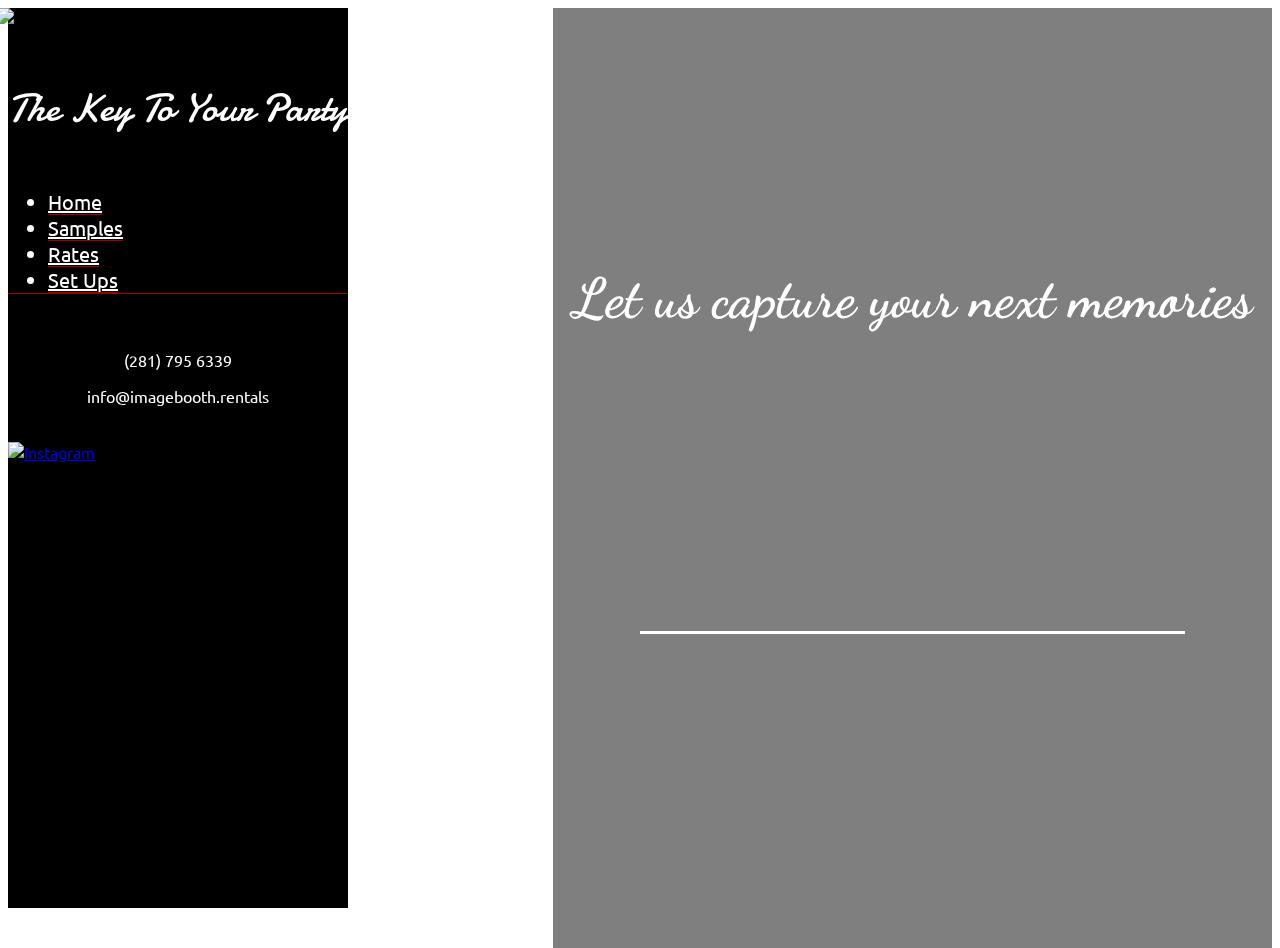
==== index.html @ 72d5aee7 "Initial Commit for Imagebooth.rentals" ====
<!DOCTYPE html>
<html lang="en">
<head>
    <meta charset="utf-8">
    <meta http-equiv="X-UA-Compatible" content="IE=edge">
    <meta name="viewport" content="width=device-width, initial-scale=1">
    <title>Image Booth</title>
    <link href="css/bootstrap.min.css" rel="stylesheet">
    <link href='style.css' type='text/css' rel='stylesheet'>
    <link rel="stylesheet" href="https://maxcdn.bootstrapcdn.com/font-awesome/4.5.0/css/font-awesome.min.css">
    <link href='https://fonts.googleapis.com/css?family=Ubuntu:400,300' rel='stylesheet' type='text/css'>
    <link href='https://fonts.googleapis.com/css?family=Laila' rel='stylesheet' type='text/css'>
    <link href='https://fonts.googleapis.com/css?family=Raleway' rel='stylesheet' type='text/css'>
    <link href='https://fonts.googleapis.com/css?family=Damion' rel='stylesheet' type='text/css'>
    <link href='https://fonts.googleapis.com/css?family=Dancing+Script:400,700' rel='stylesheet' type='text/css'>
    <link href="mediaqueries.css" rel="stylesheet" />
</head>

<body>
        <div class='container-fluid'>
            <div class='row'>
                <div class='col-xs-12 col-sm-6 col-md-3 col-lg-3 left-sidebar'>

                    <img src='imageboothblack.jpg' alt='Image Booth' class='logo' width='300px' height='300px'>
                    <h4 class='slogan'>The Key To Your Party</h4>
                    <ul class='nav navbar navbar-center'>
                        <li><a href='./index.html' class='nav'>Home</a></li>
                        <li><a href='./Samples.html' class='nav'>Samples</a></li>
                        <li><a href='./Rates.html' class='nav'>Rates</a></li>
                        <li><a href='./Setup.html' class='nav'>Set Ups</a></li>
                    </ul>
                    <div class='contacts'>
                    <p>(281) 795 6339</p>
                    <p>info@imagebooth.rentals</p>
                    </div>
                    <div><a href="https://www.instagram.com/imagebooth/?ref=badge" class="ig-b- ig-b-48"><img src="//badges.instagram.com/static/images/ig-badge-48.png" alt="Instagram" /></a></div>

                </div>

                <div class='col-xs-0 col-sm-6 col-md-9 col-lg-9 page-content'>
                    <div class='main-quotes'>
                        <h1>Let us capture your next memories</h1>
                        <h3>There are no events too big or too small!</h3>
                        <div><hr size='3' width='80%' color='white'></div>
                    </div>
                    
                    
                   
    
            </div>
    </div>


</body>
---- style.css ----
body {
    font-family: Ubuntu;
}
.container-fluid {
    position: relative;
}

/**************SIDE BAR*************************/
.left-sidebar {
    position: fixed;
    float: left;
    background: rgba(0, 0, 0, 1);
    height: 100%;
}

.logo {
    margin: -10px;
}

.slogan {
    color: white;
    text-align: center;
    font-family: Damion;
    font-weight: 100;
    font-size: 40px;
}

.contacts {
    text-align: center;
    padding: 20px;
}

.contacts p {
    color: white;
    font-size: 16px;
}

.nav {
    color: white;
    font-size: 20px;
    font-family: Ubuntu; 
    border-bottom: 1px solid rgba(255, 0, 0, .6);
}
/*****************************************SIDE BAR*************************/


/******************************MAIN CONTENT *******************************/

.page-content {
    position: relative;
    float: right;
    padding: 20px;
    overflow-x: hidden;
    background: linear-gradient(rgba(0, 0, 0, .5), rgba(0, 0, 0, .5)), url('VintageBackground.jpg');
    background-size: cover;
    background-attachment: scroll;
    text-align: center;
}
.main-quotes {
    height: 700px;
    padding-top: 200px;
    color: white;
    font-family: Dancing Script;
}
.main-quotes h1 {
    font-size: 55px;
}

.main-quotes h3 {
    display: none;
    font-size: 20px;
    font-family: Raleway;
}
hr {
    margin-top: 300px;
}
/******************************MAIN CONTENT *******************************/



/**********************************Sample Pic Page************************/
.well {
    background: rgba(0, 0, 0, .5);
    border: none;
}
.samples-page {
    background: linear-gradient(rgba(0, 0, 0, .5), rgba(0, 0, 0, .5)), url('PixelsBackground.jpg');
    background-size: cover;
    background-attachment: fixed;
}
.sample-pics {
    text-align: center;
}

/**********************************Sample Pic Page************************/





/***********************************Rates Page***************************/
.rates {
    border: 10px solid rgba(255, 255, 255, .5);
}

.rate-background {
    background: linear-gradient(rgba(0, 0, 0, .5), rgba(0, 0, 0, .5)), url('PixelsBackground.jpg');
    background-size: cover;
}

.rate-pic {
    height: 700px;
    padding: 50px;
}

.rates {
    margin: 10px auto;
}
/***********************************Rates Page***************************/

/***********************************Setup Page***************************/

.setup1 {
    width: 1200px;
    height: 900px;
    background: linear-gradient(rgba(0, 0, 0, .5), rgba(0, 0, 0, .3)), url('./photobooth1.jpg');
    background-size: cover;
    background-attachment: fixed;
}

.setup2 {
    width: 1200px;
    height: 900px;
    background: url('./photobooth2.jpg');
    background-size: cover;
    background-attachment: fixed;
}

.setup3 {
    width: 1200px;
    height: 900px;
    background: url('./photobooth3.jpg');
    background-size: cover;
    background-attachment: fixed;
}

.setup4 {
    width: 1200px;
    height: 900px;
    background: url('./photobooth4.jpg');
    background-size: contain;
    background-position: left;
    background-attachment: fixed;
}

.setup5 {
    width: 100%;
    height: 800px;
    background: url('./photobooth5.jpg')
    background-size: cover;
    background-position: center;
    background-attachment: fixed;
}


/***********************************Setup Page***************************/
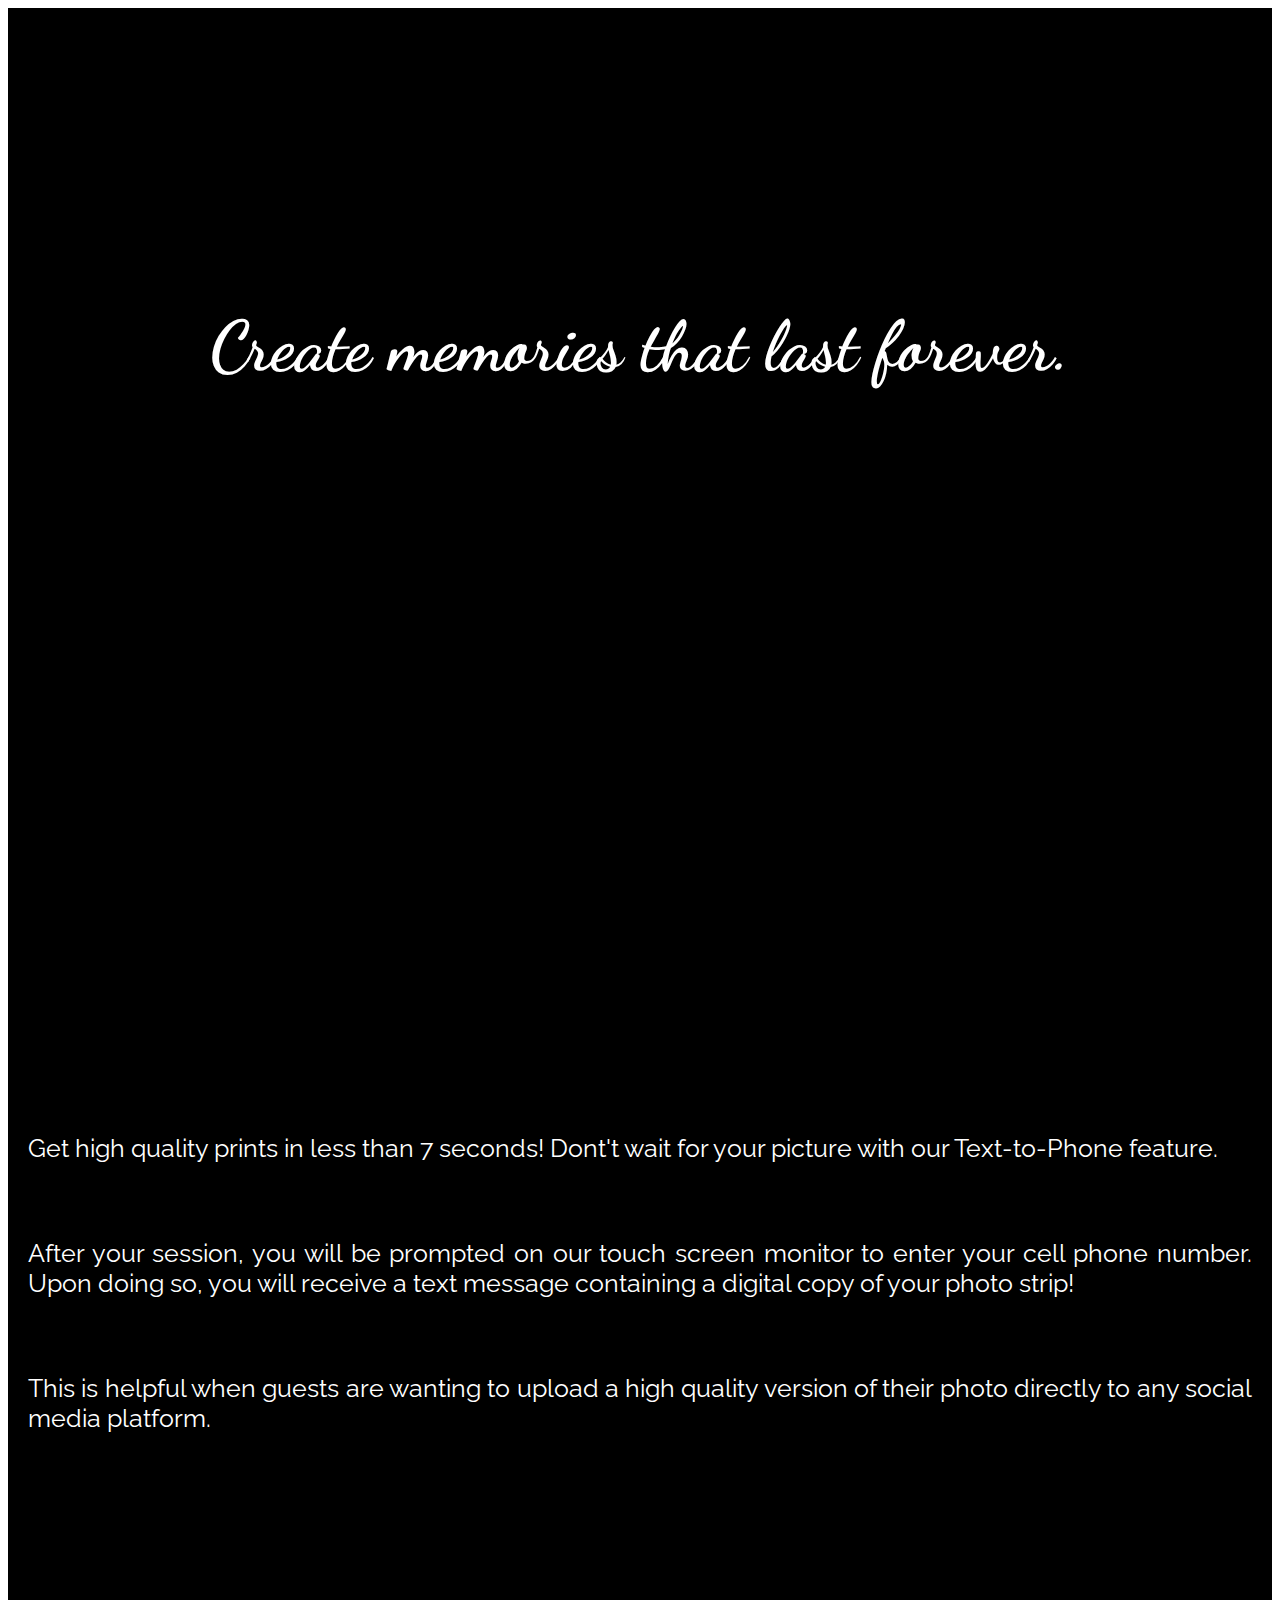
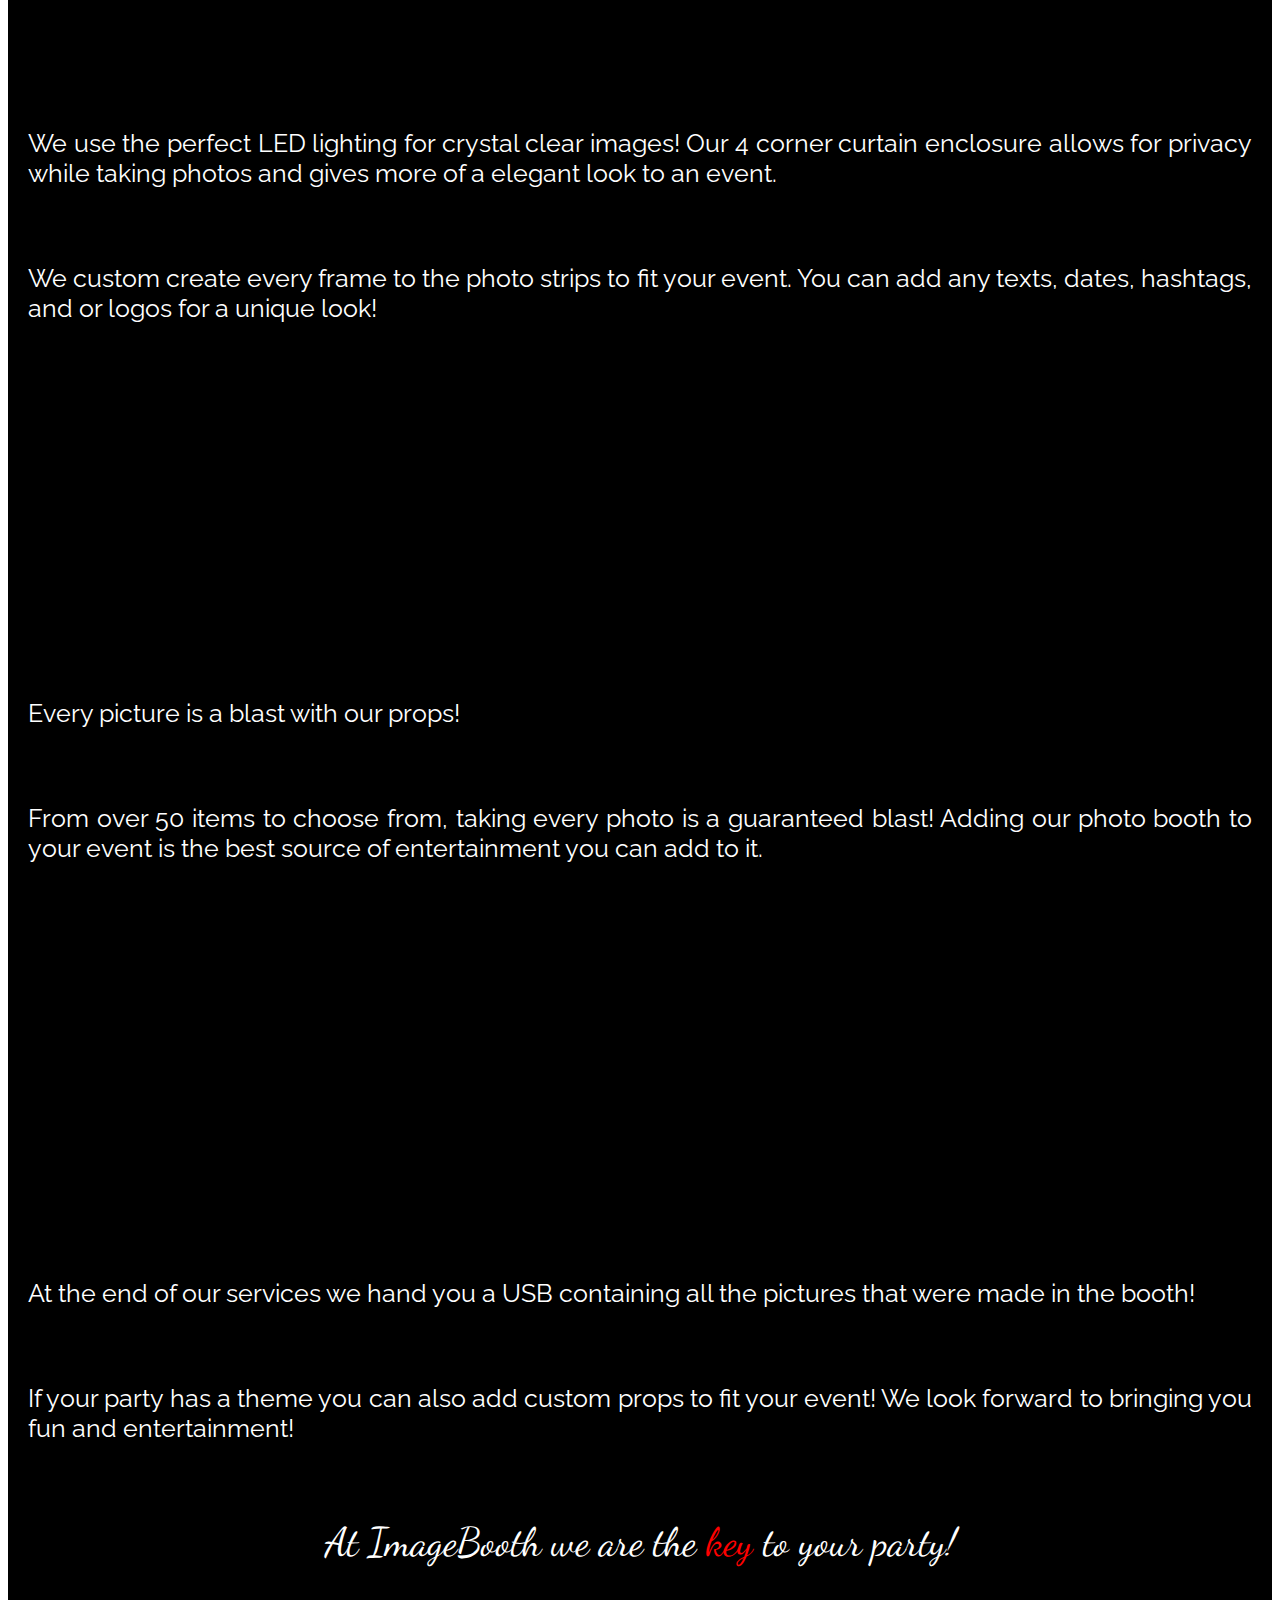
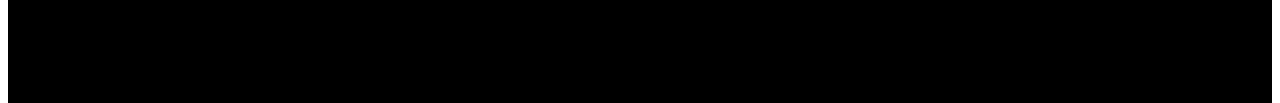
==== commit cec61031: "Styled homepage, updated Setup, added Setup page link" ====
--- a/index.html
+++ b/index.html
@@ -20,35 +20,70 @@
         <div class='container-fluid'>
             <div class='row'>
                 <div class='col-xs-12 col-sm-6 col-md-3 col-lg-3 left-sidebar'>
-
+                    
+                    <button class='navbar-toggle' data-toggle='collapse' data-target='.sidebar-collapse'>Toggle</button>
+                    
                     <img src='imageboothblack.jpg' alt='Image Booth' class='logo' width='300px' height='300px'>
+                    
                     <h4 class='slogan'>The Key To Your Party</h4>
-                    <ul class='nav navbar navbar-center'>
-                        <li><a href='./index.html' class='nav'>Home</a></li>
-                        <li><a href='./Samples.html' class='nav'>Samples</a></li>
-                        <li><a href='./Rates.html' class='nav'>Rates</a></li>
-                        <li><a href='./Setup.html' class='nav'>Set Ups</a></li>
-                    </ul>
+                
+                        <ul class='nav navbar-center'>
+                            <li><a href='./index.html' class='nav'>Home</a></li>
+                            <li><a href='./Samples.html' class='nav'>Samples</a></li>
+                            <li><a href='./Rates.html' class='nav'>Rates</a></li>
+                            <li><a href='./Setup.html' class='nav'>Set Up</a></li>
+                        </ul>
+                    
                     <div class='contacts'>
-                    <p>(281) 795 6339</p>
-                    <p>info@imagebooth.rentals</p>
+                        <p>(281) 795 6339</p>
+                        <p><a href='mailto:info@imagebooth.rentals'>Email Us</a></p>
                     </div>
-                    <div><a href="https://www.instagram.com/imagebooth/?ref=badge" class="ig-b- ig-b-48"><img src="//badges.instagram.com/static/images/ig-badge-48.png" alt="Instagram" /></a></div>
-
                 </div>
-
-                <div class='col-xs-0 col-sm-6 col-md-9 col-lg-9 page-content'>
-                    <div class='main-quotes'>
-                        <h1>Let us capture your next memories</h1>
-                        <h3>There are no events too big or too small!</h3>
-                        <div><hr size='3' width='80%' color='white'></div>
-                    </div>
+                <div class='col-xs-0 col-sm-6 col-md-9 col-lg-9 page-content wrapper'>
+                        <div class='main-quotes'>
+                            <h1>Create memories that last forever.</h1>
+                        </div>
+                        <div class='mainpage social-media'>
+                            <p>Get high quality prints in less than 7 seconds! Dont't wait for your picture with our Text-to-Phone feature.</p>
+                            <p>After your session, you will be prompted on our touch screen monitor to enter your cell phone number. Upon doing so, you will receive a text message containing a digital copy of your photo strip!</p>
+                            <p>This is helpful when guests are wanting to upload a high quality version of their photo directly to any social media platform.</p>
+                        </div>
+                               
                     
-                    
-                   
-    
+                        <div class='mainpage led'>
+                            <p>We use the perfect LED lighting for crystal clear images! Our 4 corner curtain enclosure allows for privacy while taking photos and gives more of a elegant look to an event.</p>
+                            <p>We custom create every frame to the photo strips to fit your event. You can add any texts, dates, hashtags, and or logos for a unique look!</p>   
+                        </div>
+                        
+                        <div class='mainpage props'>
+                            <p>Every picture is a blast with our props!</p>
+                            <p>From over 50 items to choose from, taking every photo is a guaranteed blast! Adding our photo booth to your event is the best source of entertainment you can add to it.</p>
+                        </div>
+                        <div class='mainpage key'>
+                            <p>At the end of our services we hand you a USB containing all the pictures that were made in the booth!</p>
+                            <p>If your party has a theme you can also add custom props to fit your event! We look forward to bringing you fun and entertainment!</p>
+                            <footer>At ImageBooth we are the <span class='red-text'>key</span> to your party!</footer>
+                        </div>
+                        
+                        
+                        
+                </div>
+                
             </div>
     </div>
 
+</body>
 
-</body>
+    
+<!--
+
+                        
+                    
+                        
+                        
+                        
+                        
+                        
+                        
+                        
+                        <p></p>-->
--- a/style.css
+++ b/style.css
@@ -32,7 +32,8 @@
 
 .contacts p {
     color: white;
-    font-size: 16px;
+    font-size: 22px;
+    font-family: Damion;
 }
 
 .nav {
@@ -49,31 +50,72 @@
 .page-content {
     position: relative;
     float: right;
-    padding: 20px;
     overflow-x: hidden;
-    background: linear-gradient(rgba(0, 0, 0, .5), rgba(0, 0, 0, .5)), url('VintageBackground.jpg');
-    background-size: cover;
-    background-attachment: scroll;
+    background: rgba(0, 0, 0, 1);
     text-align: center;
+    margin: auto 0;
+}
+.wrapper {
+    height: 100%;
 }
 .main-quotes {
-    height: 700px;
-    padding-top: 200px;
     color: white;
     font-family: Dancing Script;
+    height: 800px;
+    padding-top: 250px;
+    background: linear-gradient(rgba(0, 0, 0, .9), rgba(0, 0, 0, .2)), url('https://snap-photos.s3.amazonaws.com/img-thumbs/960w/J66YF48JZM.jpg');
+    background-attachment: fixed;
+    background-size: cover;
 }
 .main-quotes h1 {
-    font-size: 55px;
+    font-size: 70px;
+}
+.wrapper p {
+    color: white;
+    font-size: 25px;
+    padding: 50px 20px 0 20px;
+    text-align: justify;
+    font-family: Raleway;
+}
+.mainpage {
+    height: 500px;
+}
+.led {
+    background: linear-gradient(rgba(0, 0, 0, .5), rgba(0, 0, 0, .5)), url('https://static.pexels.com/photos/20721/pexels-photo.jpg');
+    background-attachment: fixed;
+    background-size: cover;
+    padding-top: 70px;
+}
+.social-media {
+    background: linear-gradient(rgba(0, 0, 0, .5), rgba(0, 0, 0, .5)), url('https://static.pexels.com/photos/4152/apple-iphone-smartphone-technology.jpg');
+    background-attachment: fixed;
+    background-size: cover;
+}
+.props {
+    background: linear-gradient(rgba(0, 0, 0, .3), rgba(0, 0, 0, .3)), url('photobooth2.jpg');
+    background-attachment: fixed;
+    background-size: cover;
+    padding-top: 70px;
+}
+.key {
+    background: linear-gradient(rgba(0, 0, 0, .5), rgba(0, 0, 0, .5)), url('http://images.wisegeek.com/brass-key.jpg');
+    background-attachment: fixed;
+    background-size: cover;
+    background-position: 300px;
+    padding-top: 80px;
 }
 
-.main-quotes h3 {
-    display: none;
-    font-size: 20px;
-    font-family: Raleway;
+footer {
+    color: white;
+    font-size: 40px;;
+    font-family: Dancing Script;
+    position: relative;
+    top: 50px;
 }
-hr {
-    margin-top: 300px;
+.red-text {
+    color: red;
 }
+
 /******************************MAIN CONTENT *******************************/
 
 
@@ -84,7 +126,7 @@
     border: none;
 }
 .samples-page {
-    background: linear-gradient(rgba(0, 0, 0, .5), rgba(0, 0, 0, .5)), url('PixelsBackground.jpg');
+    background: linear-gradient(rgba(0, 0, 0, .5), rgba(0, 0, 0, .5)), url('https://static.pexels.com/photos/370/lights-night-dark-abstract.jpeg');
     background-size: cover;
     background-attachment: fixed;
 }
@@ -101,67 +143,48 @@
 /***********************************Rates Page***************************/
 .rates {
     border: 10px solid rgba(255, 255, 255, .5);
+    overflow-y: hidden;
 }
 
 .rate-background {
-    background: linear-gradient(rgba(0, 0, 0, .5), rgba(0, 0, 0, .5)), url('PixelsBackground.jpg');
+    background: linear-gradient(rgba(0, 0, 0, .5), rgba(0, 0, 0, .5)), url('https://static.pexels.com/photos/370/lights-night-dark-abstract.jpeg');
     background-size: cover;
 }
 
 .rate-pic {
-    height: 700px;
+    height: 100%;
     padding: 50px;
 }
-
-.rates {
-    margin: 10px auto;
+.rate-quote {
+    color: white;
+    font-size: 15px;
+    font-weight: 100;
 }
 /***********************************Rates Page***************************/
 
 /***********************************Setup Page***************************/
 
-.setup1 {
-    width: 1200px;
-    height: 900px;
-    background: linear-gradient(rgba(0, 0, 0, .5), rgba(0, 0, 0, .3)), url('./photobooth1.jpg');
+.setup-background {
+    background: linear-gradient(rgba(0, 0, 0, .5), rgba(0, 0, 0, .5)), url('https://static.pexels.com/photos/370/lights-night-dark-abstract.jpeg');
     background-size: cover;
     background-attachment: fixed;
 }
-
-.setup2 {
-    width: 1200px;
-    height: 900px;
-    background: url('./photobooth2.jpg');
-    background-size: cover;
-    background-attachment: fixed;
+li {
+    list-style: disc;
 }
-
-.setup3 {
-    width: 1200px;
-    height: 900px;
-    background: url('./photobooth3.jpg');
-    background-size: cover;
-    background-attachment: fixed;
+.img-border {
+    border: 15px solid rgba(0, 0, 0, .5);
 }
-
-.setup4 {
-    width: 1200px;
-    height: 900px;
-    background: url('./photobooth4.jpg');
-    background-size: contain;
-    background-position: left;
-    background-attachment: fixed;
+.setup-quote {
+    font-size: 30px;
+    color: white;
+    font-weight: 100;
 }
-
-.setup5 {
-    width: 100%;
-    height: 800px;
-    background: url('./photobooth5.jpg')
-    background-size: cover;
-    background-position: center;
-    background-attachment: fixed;
+.setup-quote2 {
+    font-size: 22px;
+    color: white;
+    font-weight: 100;
 }
-
 
 /***********************************Setup Page***************************/
 
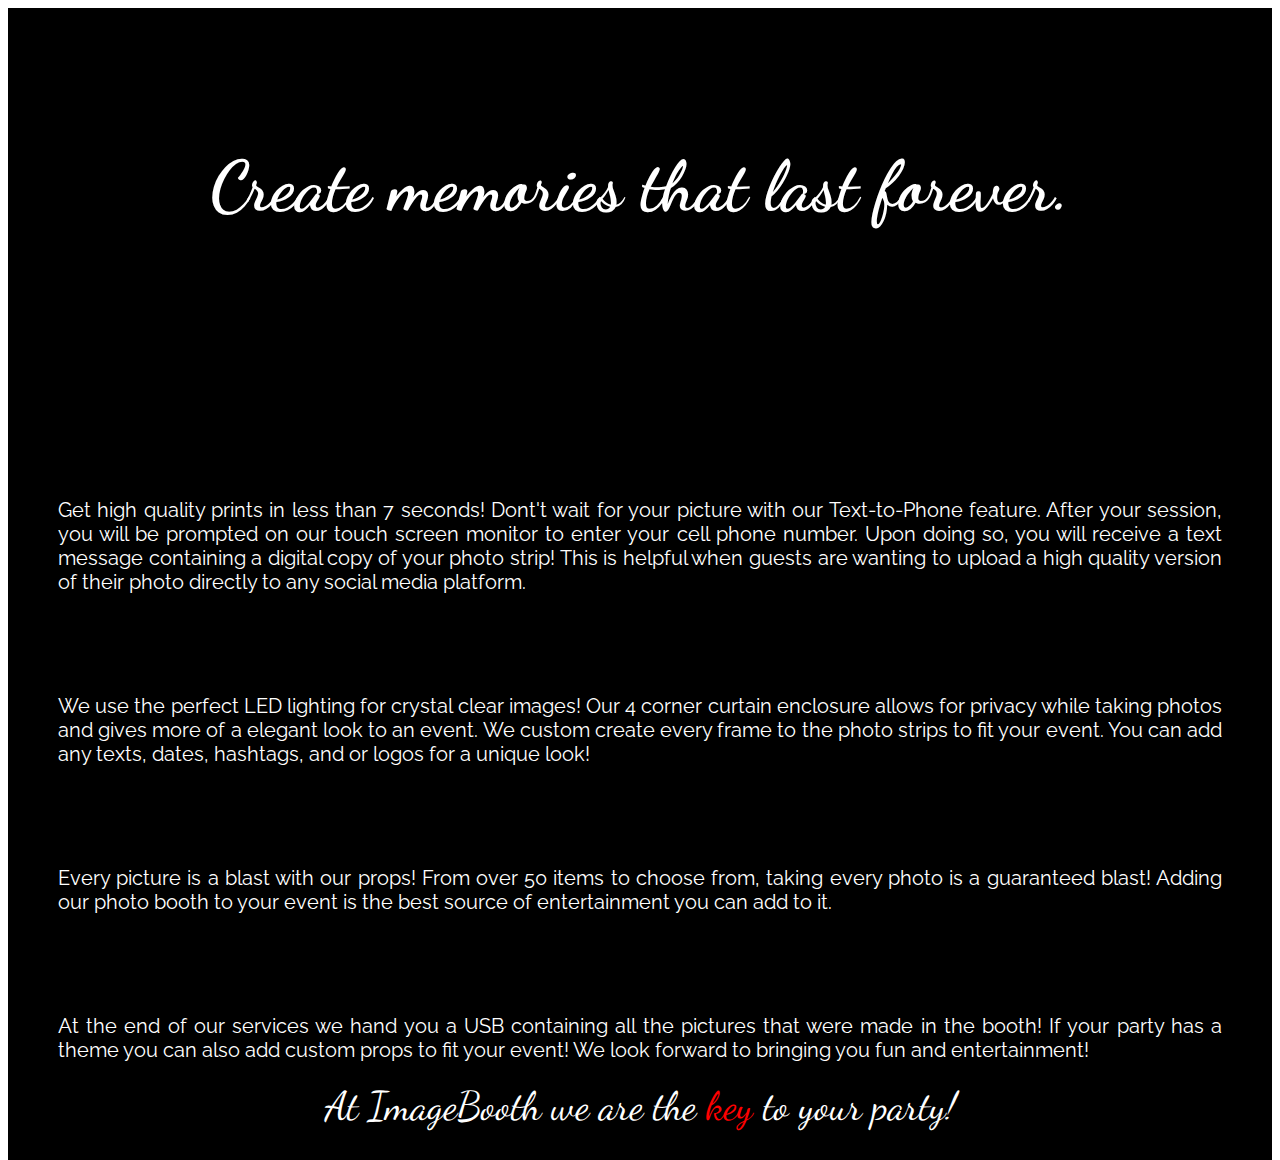
==== commit 73c53d1d: "finalized desktop version with instagram link and added pictures" ====
--- a/index.html
+++ b/index.html
@@ -19,7 +19,7 @@
 <body>
         <div class='container-fluid'>
             <div class='row'>
-                <div class='col-xs-12 col-sm-6 col-md-3 col-lg-3 left-sidebar'>
+                <div class='col-sm-6 col-md-3 col-lg-3 left-sidebar'>
                     
                     <button class='navbar-toggle' data-toggle='collapse' data-target='.sidebar-collapse'>Toggle</button>
                     
@@ -35,33 +35,28 @@
                         </ul>
                     
                     <div class='contacts'>
-                        <p>(281) 795 6339</p>
+                        <p>(281) 795 6339 | <a href="https://www.instagram.com/imagebooth/?ref=badge" class="ig-b- ig-b-32"><img src="//badges.instagram.com/static/images/ig-badge-32.png" alt="Instagram" /></a></p>
                         <p><a href='mailto:info@imagebooth.rentals'>Email Us</a></p>
                     </div>
                 </div>
-                <div class='col-xs-0 col-sm-6 col-md-9 col-lg-9 page-content wrapper'>
+                <div class='col-xs-12 col-sm-6 col-md-9 col-lg-9 page-content wrapper'>
                         <div class='main-quotes'>
                             <h1>Create memories that last forever.</h1>
                         </div>
                         <div class='mainpage social-media'>
-                            <p>Get high quality prints in less than 7 seconds! Dont't wait for your picture with our Text-to-Phone feature.</p>
-                            <p>After your session, you will be prompted on our touch screen monitor to enter your cell phone number. Upon doing so, you will receive a text message containing a digital copy of your photo strip!</p>
-                            <p>This is helpful when guests are wanting to upload a high quality version of their photo directly to any social media platform.</p>
+                            <p>Get high quality prints in less than 7 seconds! Dont't wait for your picture with our Text-to-Phone feature. After your session, you will be prompted on our touch screen monitor to enter your cell phone number. Upon doing so, you will receive a text message containing a digital copy of your photo strip! This is helpful when guests are wanting to upload a high quality version of their photo directly to any social media platform.</p>
                         </div>
                                
                     
                         <div class='mainpage led'>
-                            <p>We use the perfect LED lighting for crystal clear images! Our 4 corner curtain enclosure allows for privacy while taking photos and gives more of a elegant look to an event.</p>
-                            <p>We custom create every frame to the photo strips to fit your event. You can add any texts, dates, hashtags, and or logos for a unique look!</p>   
+                            <p>We use the perfect LED lighting for crystal clear images! Our 4 corner curtain enclosure allows for privacy while taking photos and gives more of a elegant look to an event. We custom create every frame to the photo strips to fit your event. You can add any texts, dates, hashtags, and or logos for a unique look!</p>   
                         </div>
                         
                         <div class='mainpage props'>
-                            <p>Every picture is a blast with our props!</p>
-                            <p>From over 50 items to choose from, taking every photo is a guaranteed blast! Adding our photo booth to your event is the best source of entertainment you can add to it.</p>
+                            <p>Every picture is a blast with our props! From over 50 items to choose from, taking every photo is a guaranteed blast! Adding our photo booth to your event is the best source of entertainment you can add to it.</p>
                         </div>
                         <div class='mainpage key'>
-                            <p>At the end of our services we hand you a USB containing all the pictures that were made in the booth!</p>
-                            <p>If your party has a theme you can also add custom props to fit your event! We look forward to bringing you fun and entertainment!</p>
+                            <p>At the end of our services we hand you a USB containing all the pictures that were made in the booth! If your party has a theme you can also add custom props to fit your event! We look forward to bringing you fun and entertainment!</p>
                             <footer>At ImageBooth we are the <span class='red-text'>key</span> to your party!</footer>
                         </div>
                         
@@ -76,14 +71,16 @@
 
     
 <!--
-
-                        
-                    
-                        
-                        
-                        
-                        
-                        
-                        
-                        
-                        <p></p>-->
+<div class='navbar navbar-inverse'>
+                <div class='navbar-header'>
+                    <p>ImageBooth</p>
+                     <p>(281) 795 6339 | <a href="https://www.instagram.com/imagebooth/?ref=badge" class="ig-b- ig-b-32"><img src="//badges.instagram.com/static/images/ig-badge-32.png" alt="Instagram" /></a></p>
+                    <p><a href='mailto:info@imagebooth.rentals'>Email Us</a></p>
+                </div>
+            </div>
+                 <ul class='nav navbar-nav'>
+                            <li><a href='./index.html' class='nav'>Home</a></li>
+                            <li><a href='./Samples.html' class='nav'>Samples</a></li>
+                            <li><a href='./Rates.html' class='nav'>Rates</a></li>
+                            <li><a href='./Setup.html' class='nav'>Set Up</a></li>
+                </ul>-->
--- a/style.css
+++ b/style.css
@@ -14,7 +14,7 @@
 }
 
 .logo {
-    margin: -10px;
+    margin: -40px 0 0 0;
 }
 
 .slogan {
@@ -34,6 +34,18 @@
     color: white;
     font-size: 22px;
     font-family: Damion;
+}
+
+.contacts > p > a {
+    color: white;
+    text-decoration: none;
+}
+
+.contacts > p > a:hover {
+    color: red;
+}
+.contacts > p > span {
+    font-family: Raleway;
 }
 
 .nav {
@@ -42,6 +54,11 @@
     font-family: Ubuntu; 
     border-bottom: 1px solid rgba(255, 0, 0, .6);
 }
+.nav:hover {
+    color: red;
+}
+
+
 /*****************************************SIDE BAR*************************/
 
 
@@ -61,30 +78,31 @@
 .main-quotes {
     color: white;
     font-family: Dancing Script;
-    height: 800px;
-    padding-top: 250px;
+    height: 350px;
+    padding-top: 90px;
     background: linear-gradient(rgba(0, 0, 0, .9), rgba(0, 0, 0, .2)), url('https://snap-photos.s3.amazonaws.com/img-thumbs/960w/J66YF48JZM.jpg');
     background-attachment: fixed;
     background-size: cover;
+    background-position: 0 -350px;
 }
 .main-quotes h1 {
     font-size: 70px;
 }
 .wrapper p {
     color: white;
-    font-size: 25px;
-    padding: 50px 20px 0 20px;
+    font-size: 20px;
+    padding: 0 20px;
     text-align: justify;
     font-family: Raleway;
 }
 .mainpage {
-    height: 500px;
+    height: 100%;
+    padding: 30px;
 }
 .led {
     background: linear-gradient(rgba(0, 0, 0, .5), rgba(0, 0, 0, .5)), url('https://static.pexels.com/photos/20721/pexels-photo.jpg');
     background-attachment: fixed;
     background-size: cover;
-    padding-top: 70px;
 }
 .social-media {
     background: linear-gradient(rgba(0, 0, 0, .5), rgba(0, 0, 0, .5)), url('https://static.pexels.com/photos/4152/apple-iphone-smartphone-technology.jpg');
@@ -95,14 +113,12 @@
     background: linear-gradient(rgba(0, 0, 0, .3), rgba(0, 0, 0, .3)), url('photobooth2.jpg');
     background-attachment: fixed;
     background-size: cover;
-    padding-top: 70px;
 }
 .key {
     background: linear-gradient(rgba(0, 0, 0, .5), rgba(0, 0, 0, .5)), url('http://images.wisegeek.com/brass-key.jpg');
     background-attachment: fixed;
     background-size: cover;
     background-position: 300px;
-    padding-top: 80px;
 }
 
 footer {
@@ -110,7 +126,6 @@
     font-size: 40px;;
     font-family: Dancing Script;
     position: relative;
-    top: 50px;
 }
 .red-text {
     color: red;
@@ -150,10 +165,8 @@
     background: linear-gradient(rgba(0, 0, 0, .5), rgba(0, 0, 0, .5)), url('https://static.pexels.com/photos/370/lights-night-dark-abstract.jpeg');
     background-size: cover;
 }
-
 .rate-pic {
-    height: 100%;
-    padding: 50px;
+    margin-top: 20px;
 }
 .rate-quote {
     color: white;
@@ -185,7 +198,10 @@
     color: white;
     font-weight: 100;
 }
-
+.wrapper > li {
+    list-style: none;
+    margin: 10px;
+}
 /***********************************Setup Page***************************/
 
 
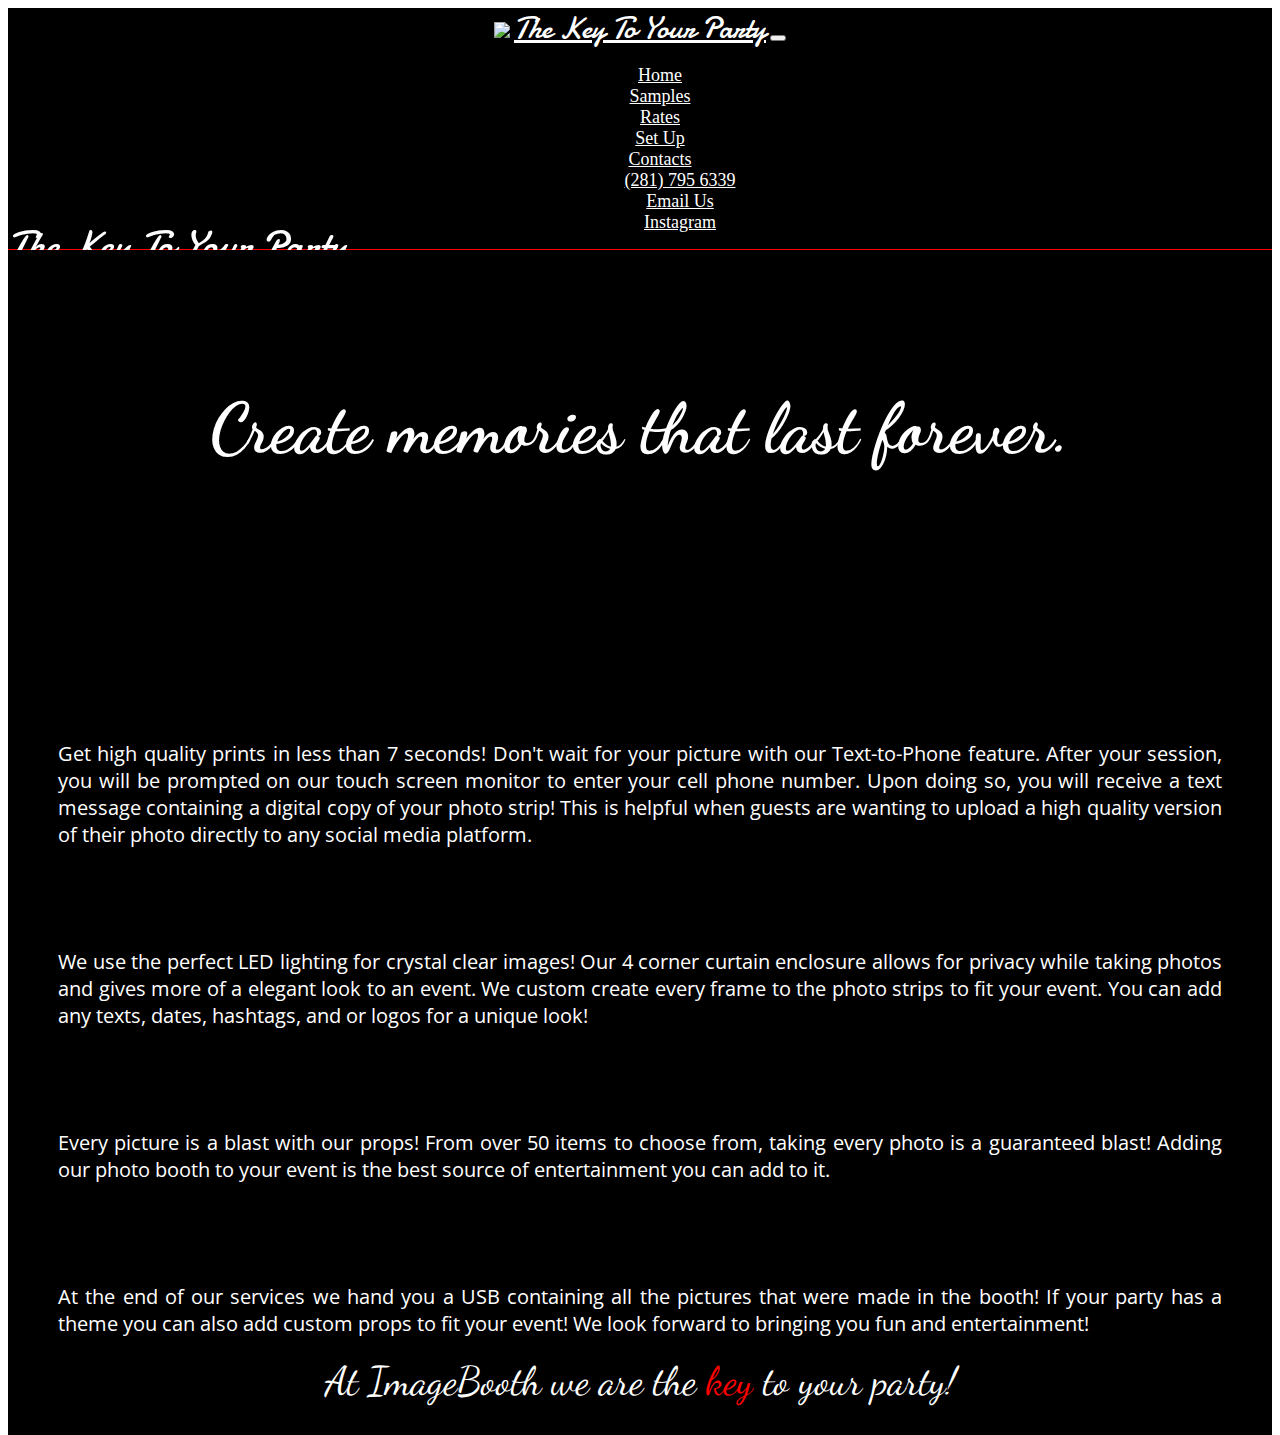
==== commit 459c83ba: "Added mobile navbar and media queries for mobile devices" ====
--- a/index.html
+++ b/index.html
@@ -1,37 +1,69 @@
 <!DOCTYPE html>
-<html lang="en">
+<html lang="en"> 
 <head>
     <meta charset="utf-8">
     <meta http-equiv="X-UA-Compatible" content="IE=edge">
     <meta name="viewport" content="width=device-width, initial-scale=1">
+    <meta name="description" content="Houston Photo Booth">
+    <meta name="keywords" content="Houston, Photo, Booth, Photo Booth, Image Booth">
+    <meta name="author" content="Image Booth">
     <title>Image Booth</title>
     <link href="css/bootstrap.min.css" rel="stylesheet">
     <link href='style.css' type='text/css' rel='stylesheet'>
     <link rel="stylesheet" href="https://maxcdn.bootstrapcdn.com/font-awesome/4.5.0/css/font-awesome.min.css">
     <link href='https://fonts.googleapis.com/css?family=Ubuntu:400,300' rel='stylesheet' type='text/css'>
     <link href='https://fonts.googleapis.com/css?family=Laila' rel='stylesheet' type='text/css'>
-    <link href='https://fonts.googleapis.com/css?family=Raleway' rel='stylesheet' type='text/css'>
+    <link href='https://fonts.googleapis.com/css?family=Open+Sans' rel='stylesheet' type='text/css'>
     <link href='https://fonts.googleapis.com/css?family=Damion' rel='stylesheet' type='text/css'>
     <link href='https://fonts.googleapis.com/css?family=Dancing+Script:400,700' rel='stylesheet' type='text/css'>
-    <link href="mediaqueries.css" rel="stylesheet" />
 </head>
 
 <body>
         <div class='container-fluid'>
+            <div class='navbar navbar-default navbar-fixed-top hidden-lg'>
+            <div class='container custom-navbar'>
+                
+                <img src='ImageBoothLogo.jpg' width='200px'>
+                <a href='#' class='navbar-brand nav2'>The Key To Your Party</a>
+                    <button class = 'navbar-toggle' data-toggle = 'collapse' data-target= '.navHeaderCollapse'>
+                        <span class = 'icon-bar'></span>
+                        <span class = 'icon-bar'></span>
+                        <span class = 'icon-bar'></span>
+                    </button>
+              
+                
+                <div class = 'collapse navbar-collapse navHeaderCollapse'>
+                            <ul class ='nav navbar-nav navbar-center'>
+                                <li><a href='./index.html' class='nav2'>Home</a></li>
+                                <li><a href='./Samples.html' class='nav2'>Samples</a></li>
+                                <li><a href='./Rates.html' class='nav2'>Rates</a></li>
+                                <li><a href='./Setup.html' class='nav2'>Set Up</a></li>
+                                <li class='dropdown'>
+                                <a href='#' class='dropdown-toggle nav2' data-toggle='dropdown'>Contacts</a>
+                                    <ul class='nav dropdown-menu'>
+                                        <li><a href='#' class='nav2'>(281) 795 6339</a></li>
+                                        <li><a href='mailto:info@imagebooth.rentals' class='nav2'>Email Us</a></li>
+                                        <li><a href="https://www.instagram.com/imagebooth/?ref=badge" class='nav2'>Instagram</a></li>
+                                    </ul>
+                                
+                            </li>
+                            </ul>
+                </div>
+        </div>
+            </div>
+
             <div class='row'>
-                <div class='col-sm-6 col-md-3 col-lg-3 left-sidebar'>
-                    
-                    <button class='navbar-toggle' data-toggle='collapse' data-target='.sidebar-collapse'>Toggle</button>
+                <div class='col-lg-3 left-sidebar hidden-sm hidden-xs'>
                     
                     <img src='imageboothblack.jpg' alt='Image Booth' class='logo' width='300px' height='300px'>
                     
                     <h4 class='slogan'>The Key To Your Party</h4>
                 
                         <ul class='nav navbar-center'>
-                            <li><a href='./index.html' class='nav'>Home</a></li>
-                            <li><a href='./Samples.html' class='nav'>Samples</a></li>
-                            <li><a href='./Rates.html' class='nav'>Rates</a></li>
-                            <li><a href='./Setup.html' class='nav'>Set Up</a></li>
+                            <li><a href='./index.html' class='nav1'>Home</a></li>
+                            <li><a href='./Samples.html' class='nav1'>Samples</a></li>
+                            <li><a href='./Rates.html' class='nav1'>Rates</a></li>
+                            <li><a href='./Setup.html' class='nav1'>Set Up</a></li>
                         </ul>
                     
                     <div class='contacts'>
@@ -39,12 +71,12 @@
                         <p><a href='mailto:info@imagebooth.rentals'>Email Us</a></p>
                     </div>
                 </div>
-                <div class='col-xs-12 col-sm-6 col-md-9 col-lg-9 page-content wrapper'>
+                <div class='col-xs-12 col-sm-12 col-md-12 col-lg-9 page-content wrapper'>
                         <div class='main-quotes'>
                             <h1>Create memories that last forever.</h1>
                         </div>
                         <div class='mainpage social-media'>
-                            <p>Get high quality prints in less than 7 seconds! Dont't wait for your picture with our Text-to-Phone feature. After your session, you will be prompted on our touch screen monitor to enter your cell phone number. Upon doing so, you will receive a text message containing a digital copy of your photo strip! This is helpful when guests are wanting to upload a high quality version of their photo directly to any social media platform.</p>
+                            <p>Get high quality prints in less than 7 seconds! Don't wait for your picture with our Text-to-Phone feature. After your session, you will be prompted on our touch screen monitor to enter your cell phone number. Upon doing so, you will receive a text message containing a digital copy of your photo strip! This is helpful when guests are wanting to upload a high quality version of their photo directly to any social media platform.</p>
                         </div>
                                
                     
@@ -66,21 +98,9 @@
                 
             </div>
     </div>
-
+<script src="//code.jquery.com/jquery-1.12.0.min.js"></script>
+<script src="//code.jquery.com/jquery-migrate-1.2.1.min.js"></script>
+<script src='js/bootstrap.js'></script>
 </body>
 
     
-<!--
-<div class='navbar navbar-inverse'>
-                <div class='navbar-header'>
-                    <p>ImageBooth</p>
-                     <p>(281) 795 6339 | <a href="https://www.instagram.com/imagebooth/?ref=badge" class="ig-b- ig-b-32"><img src="//badges.instagram.com/static/images/ig-badge-32.png" alt="Instagram" /></a></p>
-                    <p><a href='mailto:info@imagebooth.rentals'>Email Us</a></p>
-                </div>
-            </div>
-                 <ul class='nav navbar-nav'>
-                            <li><a href='./index.html' class='nav'>Home</a></li>
-                            <li><a href='./Samples.html' class='nav'>Samples</a></li>
-                            <li><a href='./Rates.html' class='nav'>Rates</a></li>
-                            <li><a href='./Setup.html' class='nav'>Set Up</a></li>
-                </ul>-->
--- a/style.css
+++ b/style.css
@@ -1,6 +1,4 @@
-body {
-    font-family: Ubuntu;
-}
+
 .container-fluid {
     position: relative;
 }
@@ -9,12 +7,17 @@
 .left-sidebar {
     position: fixed;
     float: left;
+    padding-right: 20px;
     background: rgba(0, 0, 0, 1);
     height: 100%;
 }
+.container {
+    margin: 0 auto;
+    text-align: center;
+}
 
 .logo {
-    margin: -40px 0 0 0;
+    margin: -40px -20px 0px 0px;
 }
 
 .slogan {
@@ -23,6 +26,7 @@
     font-family: Damion;
     font-weight: 100;
     font-size: 40px;
+    margin-top: -50px;
 }
 
 .contacts {
@@ -48,17 +52,33 @@
     font-family: Raleway;
 }
 
-.nav {
-    color: white;
+.nav1 {
+    color: white; 
     font-size: 20px;
     font-family: Ubuntu; 
     border-bottom: 1px solid rgba(255, 0, 0, .6);
 }
-.nav:hover {
+.nav1:hover {
     color: red;
 }
-
-
+.navbar-default {
+    background: rgba(0, 0, 0, 1);
+    border-bottom: 1px solid red;
+}
+.navbar-brand {
+    font-family: Damion;
+    font-size: 30px !important;
+}
+.nav2 {
+    font-size: 18px;
+    color: white !important;
+}
+.nav2:hover {
+    color: red !important;
+}
+.dropdown-menu {
+    background: rgba(0, 0, 0, .4);
+}
 /*****************************************SIDE BAR*************************/
 
 
@@ -75,6 +95,11 @@
 .wrapper {
     height: 100%;
 }
+@media only screen and (max-device-width: 1000px) {
+    .main-quotes: {
+        background: red;
+    };
+}
 .main-quotes {
     color: white;
     font-family: Dancing Script;
@@ -93,7 +118,7 @@
     font-size: 20px;
     padding: 0 20px;
     text-align: justify;
-    font-family: Raleway;
+    font-family: Open Sans;
 }
 .mainpage {
     height: 100%;
@@ -115,10 +140,9 @@
     background-size: cover;
 }
 .key {
-    background: linear-gradient(rgba(0, 0, 0, .5), rgba(0, 0, 0, .5)), url('http://images.wisegeek.com/brass-key.jpg');
-    background-attachment: fixed;
-    background-size: cover;
-    background-position: 300px;
+    background: linear-gradient(rgba(0, 0, 0, .5), rgba(0, 0, 0, .5)), url('https://snap-photos.s3.amazonaws.com/img-thumbs/960w/J66YF48JZM.jpg');
+    background-attachment: fixed;
+    background-size: cover;
 }
 
 footer {
@@ -164,6 +188,8 @@
 .rate-background {
     background: linear-gradient(rgba(0, 0, 0, .5), rgba(0, 0, 0, .5)), url('https://static.pexels.com/photos/370/lights-night-dark-abstract.jpeg');
     background-size: cover;
+    height: 800px;
+    padding-top: 80px;
 }
 .rate-pic {
     margin-top: 20px;
@@ -205,5 +231,17 @@
 /***********************************Setup Page***************************/
 
 
-
-
+@media (max-width: 900px) {
+    .page-content {
+        margin-top: 250px;
+    }
+    .main-quotes {
+        background-size: contain;
+        background-position: top;
+    }
+    .main-quotes h1 {
+        font-size: 50px;
+    }
+}
+
+
